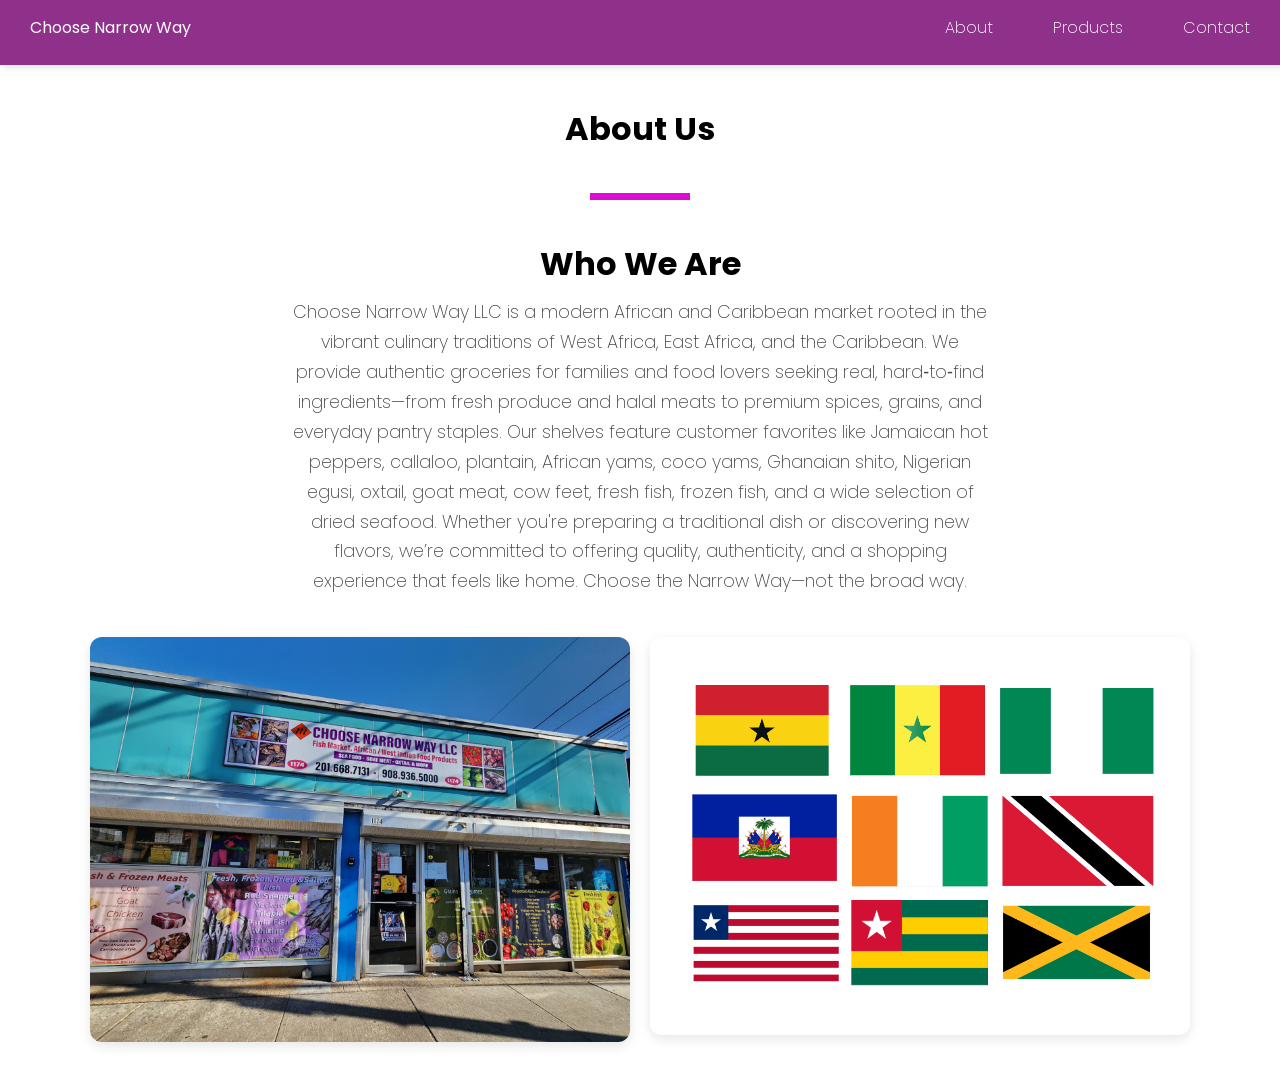
==== about.html @ 3a5a137c "Add files via upload" ====
<!DOCTYPE html>
<html lang="en">
<head>
  <meta charset="UTF-8">
  <meta http-equiv="X-UA-Compatible" content="IE=edge">
  <meta name="viewport" content="width=device-width, initial-scale=1.0">
  <title>Simple Local Cart</title>
  <link rel="preconnect" href="https://fonts.googleapis.com">
  <link rel="preconnect" href="https://fonts.gstatic.com" crossorigin>
  <link href="https://fonts.googleapis.com/css2?family=Poppins:ital,wght@0,100;0,200;0,300;0,400;0,500;0,600;0,700;0,800;0,900;1,100;1,200;1,300;1,400;1,500;1,600;1,700;1,800;1,999&display=swap" rel="stylesheet">
  <link rel="stylesheet" href="styles.css">
</head>
<body>
<nav>
  <ul class="sidenav">
        <li onclick=hideSidenav()><a href="#"><svg xmlns="http://www.w3.org/2000/svg" height="24px" viewBox="0 -960 960 960" width="24px" fill="#e3e3e3"><path d="m256-200-56-56 224-224-224-224 56-56 224 224 224-224 56 56-224 224 224 224-56 56-224-224-224 224Z"/></svg></a></li>
        <li><a href="about.html">About</a></li>
        <li><a href="products.html">Products</a></li>
        <li><a href="contact.html">Contact</a></li>
    </ul>
    <ul>
        <li style="font-weight: bolder;"><a href="index.html">Choose Narrow Way</a></li>
        <li class="hideOnMobile"><a href="about.html">About</a></li>
        <li class="hideOnMobile"><a href="products.html">Products</a></li>
        <li class="hideOnMobile"><a href="contact.html">Contact</a></li>
        <li class="menu-button" onclick=showSidenav()><a href="#"><svg xmlns="http://www.w3.org/2000/svg" height="24px" viewBox="0 -960 960 960" width="24px" fill="#e3e3e3"><path d="M120-240v-80h720v80H120Zm0-200v-80h720v80H120Zm0-200v-80h720v80H120Z"/></svg></a></li>
    </ul> 
</nav>
<div class="aboutTitle">
    <h1>About Us</h1>
</div>
<div class="break"></div>
<section class="about-content">
    <div class="about-text">
        <h2>Who We Are</h2>
        <p>
            Choose Narrow Way LLC is a modern African and Caribbean market rooted in the vibrant culinary traditions of West Africa, East Africa, and the Caribbean. We provide authentic groceries for families and food lovers seeking real, hard‑to‑find ingredients—from fresh produce and halal meats to premium spices, grains, and everyday pantry staples. Our shelves feature customer favorites like Jamaican hot peppers, callaloo, plantain, African yams, coco yams, Ghanaian shito, Nigerian egusi, oxtail, goat meat, cow feet, fresh fish, frozen fish, and a wide selection of dried seafood. Whether you're preparing a traditional dish or discovering new flavors, we’re committed to offering quality, authenticity, and a shopping experience that feels like home. Choose the Narrow Way—not the broad way.
        </p>
    </div>

    <div class="about-images">
        <img src="images/Choose-Narrow-Way-Store.jpeg" alt="African food market">
        <img src="images/Flags.jpg" alt="Flags of Carribbean and African Countries">
    </div>
</section>
</body>
<script src="script.js">
  </script>
</html>
---- styles.css ----
*{
  margin: 0;
  padding: 0;
}
body {
  font-family: "Poppins", sans-serif;
  font-weight: 200;
  font-style: normal;
  min-height: 100vh;
}
nav{
  background-color: #8F308B;
  box-shadow: 3px 3px 5px rgba(0,0,0,0.1);
  padding-top: 15px;
}
nav ul{
  width: 100%;
  list-style: none;
  display: flex;
  justify-content: flex-end;
  align-items: center;
}
nav li{
  height: 50px;
}
nav a{
  height: 100%;
  padding: 0 30px;
  text-decoration: none;
  color: white;
}
nav a:hover{
  color: plum;
}

nav li:first-child{
  margin-right: auto;
}
.sidenav{
  position: fixed;
  top: 0;
  right: 0;
  width: 250px;
  height: 100vh;
  z-index: 999;
  background-color: rgb(143, 48, 139, 0.2);
  backdrop-filter: blur(10px);
  box-shadow: -10px 0 10px rgba(0,0,0,0.1);
  display: none;
  flex-direction: column;
  align-items: flex-start;
  justify-content: flex-start;
  padding-top: 20px;
}
.sidenav li{
  width: 100%;
} 
.sidenav a{
  width: 100%;
}
.home-cover {
    width: 100%;
    height: 400px;
    border-radius: 5px;
    object-fit: cover;

}
.container {
    width: 100%;
    position: relative;
}
.container h1 {
    position: absolute;
    top: 50%;
    left: 50%;
    transform: translate(-50%, -50%);
    color: white;
    font-size: 3rem;
    background-color: rgba(0, 0, 0, 0.5);
    padding: 20px;
}
.container h1:hover {
    color: plum;
}
.grid {
  display: grid;
  grid-template-columns: repeat(auto-fit, minmax(200px, 1fr));
  gap: 20px;
}

.product-card {
  border: 1px solid #ddd;
  padding: 15px;
  border-radius: 8px;
  text-align: center;
}
.product-card:hover{
  transform: translateY(-4px);
  box-shadow: 0 4px 8px rgba(0, 0, 0, 0.12);
}

.product-card img {
  width: 100%;
  border-radius: 6px;
  object-fit: cover;
}
/* HERO */
.hero {
    background: #8F308B;
    color: white;
    text-align: center;
    padding: 60px 20px;
}

.hero h1 {
    font-size: 2.2rem;
    margin-bottom: 10px;
}

/* PRODUCT GRID */
.popular-products {
    padding: 40px 20px;
    max-width: 1200px;
    margin: auto;
}

.popular-products h2 {
    text-align: center;
    margin-bottom: 30px;
}

.product-grid {
    display: grid;
    grid-template-columns: repeat(auto-fit, minmax(240px, 1fr));
    gap: 20px;
}

.product-card {
    background: white;
    border-radius: 8px;
    padding: 15px;
    box-shadow: 0 2px 6px rgba(0,0,0,0.1);
    text-align: center;
}

.product-card img {
    width: 100%;
    height: 180px;
    object-fit: cover;
    border-radius: 6px;
}

/* SEO SECTIONS */
.seo-section {
    background: white;
    padding: 40px 20px;
    margin-top: 20px;
    max-width: 1000px;
    margin-left: auto;
    margin-right: auto;
    border-radius: 8px;
    box-shadow: 0 2px 6px rgba(0,0,0,0.05);
}

.seo-section h2 {
    margin-bottom: 15px;
    color: #333;
}

.seo-section ul {
    padding-left: 20px;
}

.seo-section li {
    margin-bottom: 10px;
}
/*
.add-to-cart {
  margin-top: 10px;
  padding: 8px 12px;
  background: #22c55e;
  color: white;
  border: none;
  border-radius: 6px;
  cursor: pointer;
  transition: background 0.2s ease;
}

.add-to-cart:hover {
  background: #16a34a;
}

.cart-box {
  border: 1px solid #ddd;
  padding: 15px;
  border-radius: 8px;
  margin-top: 10px;
}

/* Cart Icon Styles 
.cart-header {
  display: flex;
  justify-content: flex-end;
  margin-bottom: 20px;
}
*/

/*.cart-icon {
  background: #0f172a;
  color: white;
  border: 1px solid #334155;
  padding: 8px 14px;
  border-radius: 999px;
  cursor: pointer;
  font-size: 1rem;
  display: flex;
  align-items: center;
  gap: 6px;
}
*/
/*
#cartCount {
  background: #22c55e;
  color: #022c22;
  padding: 2px 8px;
  border-radius: 999px;
  font-size: 0.8rem;
  font-weight: bold;
}
*/
.menu-button{
  display: none;
}

/*.checkout-btn {
  margin-top: 10px;
  padding: 8px 12px;
  margin-bottom: 10px;
  margin-left: 10px;
  background: #22c55e;
  color: white;
  border: none;
  border-radius: 6px;
  cursor: pointer;
  transition: background 0.2s ease;
}
.checkout-btn:hover {
  background: #16a34a;
}
  */

@media(max-width: 800px){
  .menu-button{
    display: block;
  }
  .hideOnMobile{
    display: none;
  }
  .container h1 {
    font-size: 2rem;
  }
}
@media(max-width: 400px){
  .sidenav{
    width: 100%;
  }
 
}
@media (min-width: 900px) {
  .grid {
    max-width: 1100px;     /* keeps grid from stretching too wide */
    margin: 0 auto;        /* centers the grid */
    justify-content: center;
  }

  .product-card {
    max-width: 260px;      /* prevents giant cards */
  }

  .product-card img {
    height: 220px;         /* keeps image size consistent */
    object-fit: cover;
  }
}
/* Product controls for product search and filtering */
 .products-controls {
  margin-bottom: 25px;   /* space under search + sort */
  display: flex;
  gap: 10px;
  flex-wrap: wrap;
  justify-content: center;

}
@media (min-width: 900px) {
  .products-controls {
    margin-bottom: 35px;   /* more breathing room on desktop */
  }
}
/*side cart for add to cart functionality

.side-cart {
  position: fixed;
  top: 0;
  right: -350px; 
  width: 300px;
  height: 100%;
  background: #fff;
  box-shadow: -2px 0 10px rgba(0,0,0,0.2);
  transition: right 0.3s ease;
  z-index: 9999;
  display: flex;
  flex-direction: column;
  padding: 15px; 
}

.side-cart.open {
  right: 0;
}

.side-cart-header {
  display: flex;
  justify-content: space-between;
  align-items: center;
}

*/
/*
.close-btn {
  background: none;
  border: none;
  font-size: 24px;
  cursor: pointer;
}

.checkout-btn-side {
  margin-top: auto;
  background: green;
  color: white;
  padding: 12px;
  border: none;
  border-radius: 6px;
  cursor: pointer;
  width: 100%;
  margin-bottom: 20px;
}
.checkout-btn-side:hover {
    background: #16a34a;
}

.cart-row {
  display: flex;
  justify-content: space-between;
  margin-bottom: 12px;
}

#sideCartItems {
  overflow-y: auto;     scrolls if items overflow */


/* About page styles */
.aboutTitle {
  text-align: center;
  margin: 40px 0;
}
  .break {
        width: 100px;
        height: .45em;
        bottom: 0;
        margin-top: 3px;
        background-image: initial;
        background-position-x: initial;
        background-position-y: initial;
        background-size: initial;
        background-repeat: initial;
        background-attachment: initial;
        background-origin: initial;
        background-clip: initial;
        background-color: rgb(219, 12, 212);
        margin: 3px auto 0 auto; /* centers it horizontally */

       }

       /* Main About Section */
.about-content {
    max-width: 1100px;
    margin: 40px auto;
    padding: 0 20px;
    text-align: center;
}

/* Centered Text Block */
.about-text {
    max-width: 700px;
    margin: 0 auto 40px auto;
}

.about-text h2 {
    font-size: 2rem;
    margin-bottom: 10px;
}

.about-text p {
    font-size: 1.1rem;
    line-height: 1.7;
    color: #444;
}

/* Two Side-by-Side Images */
.about-images {
    display: grid;
    grid-template-columns: repeat(auto-fit, minmax(260px, 1fr));
    gap: 20px;
    margin-top: 20px;
}

.about-images img {
    width: 100%;
    border-radius: 12px;
    object-fit: cover;
    box-shadow: 0 4px 12px rgba(0,0,0,0.1);
}

.about-images img:hover {
    transform: translateY(-4px);
    box-shadow: 0 8px 16px rgba(0,0,0,0.15);
}
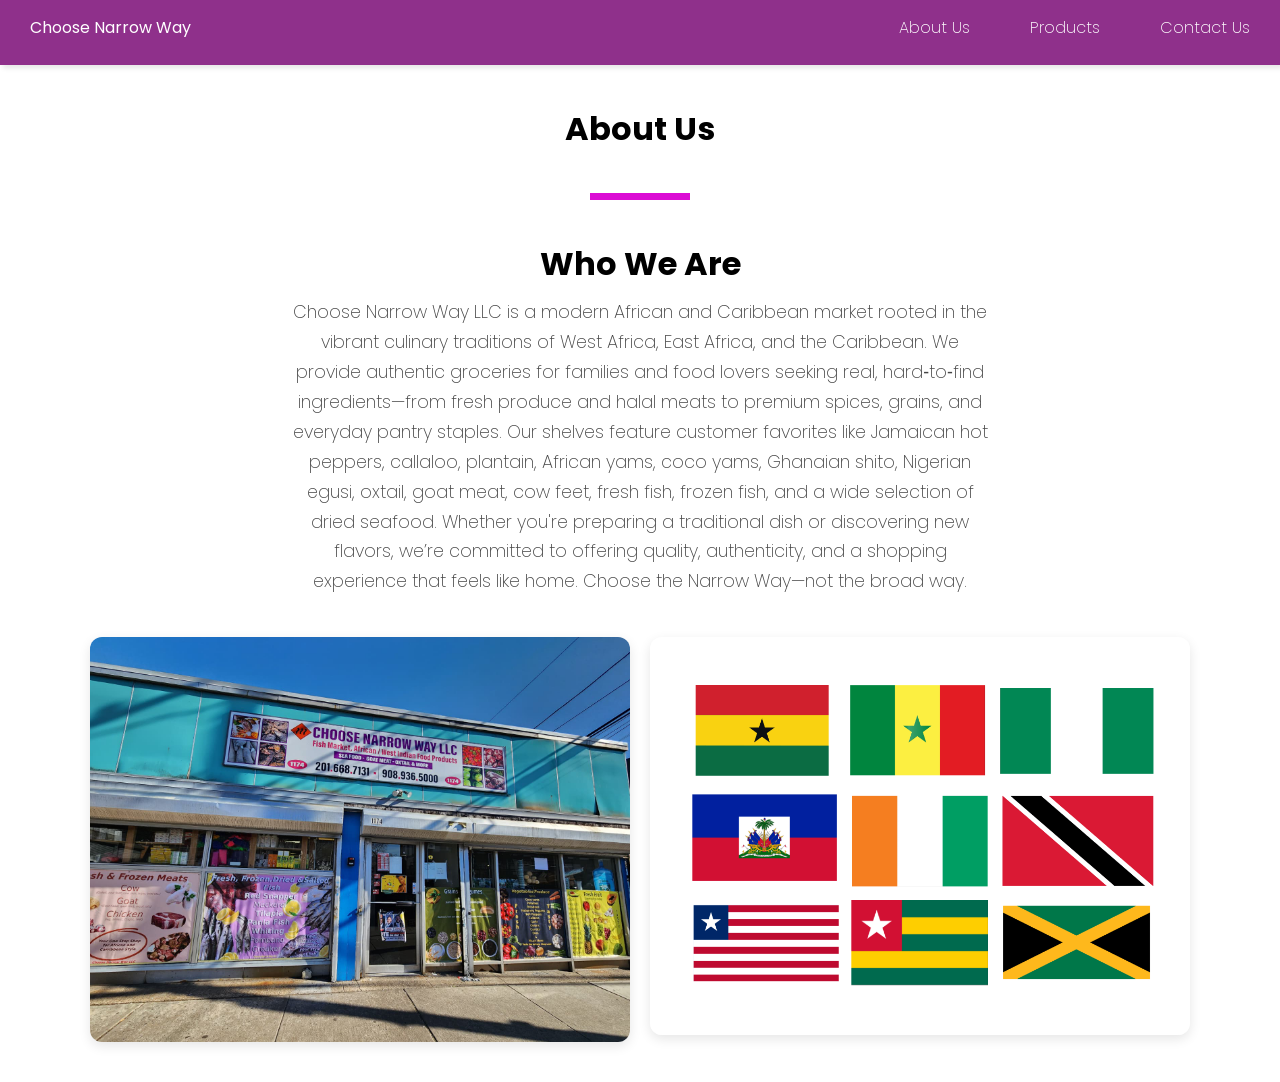
==== commit 387170ae: "Fix navigation links and update content in about.html" ====
--- a/about.html
+++ b/about.html
@@ -14,15 +14,15 @@
 <nav>
   <ul class="sidenav">
         <li onclick=hideSidenav()><a href="#"><svg xmlns="http://www.w3.org/2000/svg" height="24px" viewBox="0 -960 960 960" width="24px" fill="#e3e3e3"><path d="m256-200-56-56 224-224-224-224 56-56 224 224 224-224 56 56-224 224 224 224-56 56-224-224-224 224Z"/></svg></a></li>
-        <li><a href="about.html">About</a></li>
+        <li><a href="index.html">Home</a></li>
         <li><a href="products.html">Products</a></li>
-        <li><a href="contact.html">Contact</a></li>
+        <li><a href="contact.html">Contact Us</a></li>
     </ul>
     <ul>
         <li style="font-weight: bolder;"><a href="index.html">Choose Narrow Way</a></li>
-        <li class="hideOnMobile"><a href="about.html">About</a></li>
+        <li class="hideOnMobile"><a href="about.html">About Us</a></li>
         <li class="hideOnMobile"><a href="products.html">Products</a></li>
-        <li class="hideOnMobile"><a href="contact.html">Contact</a></li>
+        <li class="hideOnMobile"><a href="contact.html">Contact Us</a></li>
         <li class="menu-button" onclick=showSidenav()><a href="#"><svg xmlns="http://www.w3.org/2000/svg" height="24px" viewBox="0 -960 960 960" width="24px" fill="#e3e3e3"><path d="M120-240v-80h720v80H120Zm0-200v-80h720v80H120Zm0-200v-80h720v80H120Z"/></svg></a></li>
     </ul> 
 </nav>
@@ -46,4 +46,4 @@
 </body>
 <script src="script.js">
   </script>
-</html>+</html>
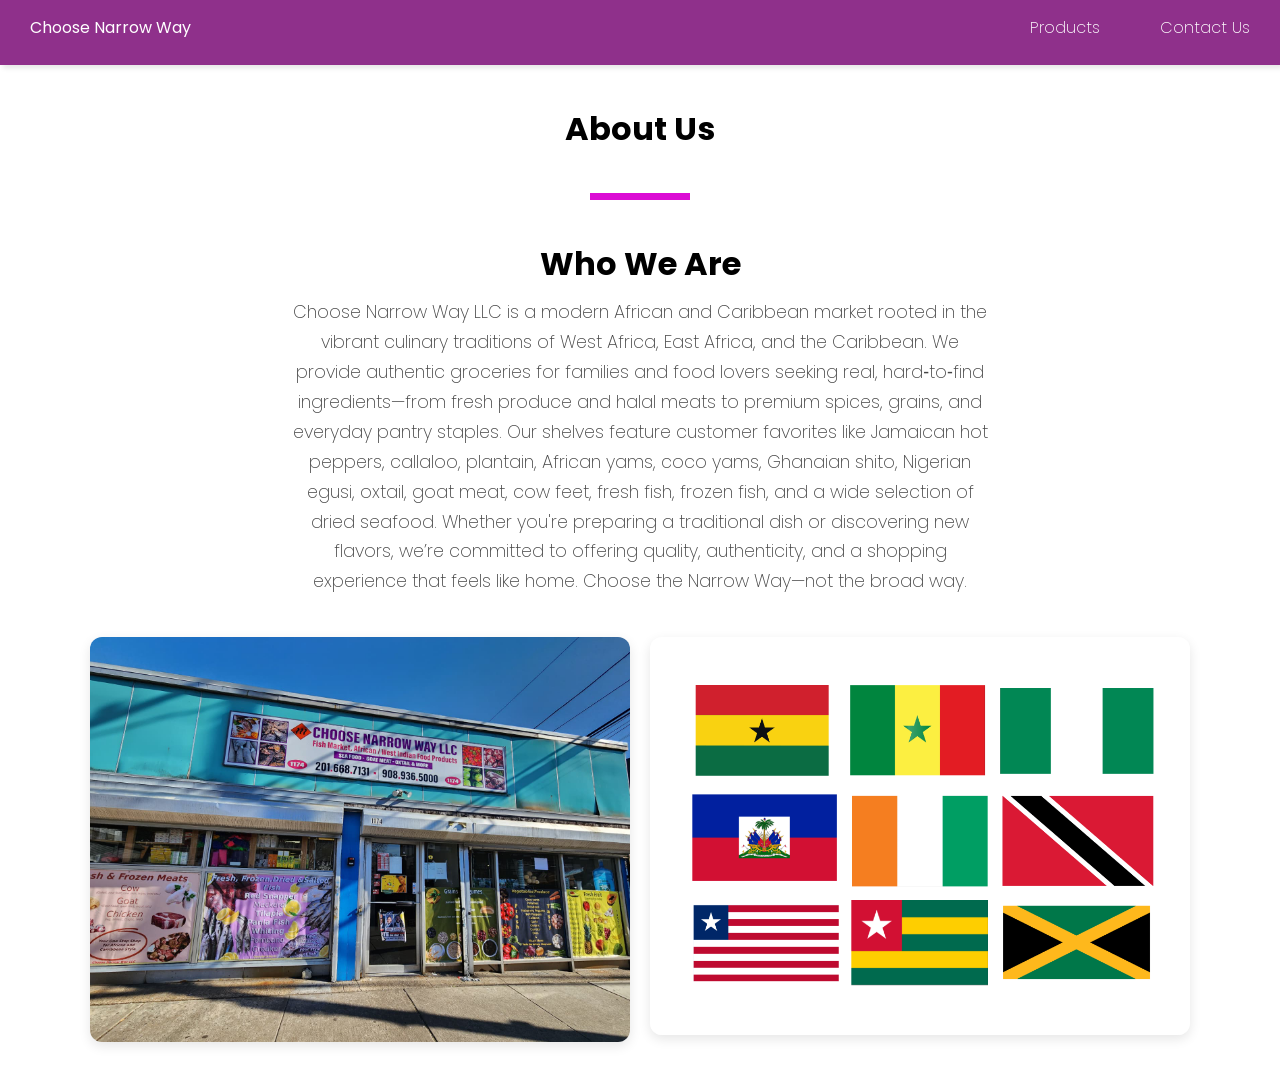
==== commit 73ddac7a: "Update navigation in about.html Removed 'About Us' link from mobile navigation." ====
--- a/about.html
+++ b/about.html
@@ -4,7 +4,7 @@
   <meta charset="UTF-8">
   <meta http-equiv="X-UA-Compatible" content="IE=edge">
   <meta name="viewport" content="width=device-width, initial-scale=1.0">
-  <title>Simple Local Cart</title>
+  <title>About Us</title>
   <link rel="preconnect" href="https://fonts.googleapis.com">
   <link rel="preconnect" href="https://fonts.gstatic.com" crossorigin>
   <link href="https://fonts.googleapis.com/css2?family=Poppins:ital,wght@0,100;0,200;0,300;0,400;0,500;0,600;0,700;0,800;0,900;1,100;1,200;1,300;1,400;1,500;1,600;1,700;1,800;1,999&display=swap" rel="stylesheet">
@@ -20,7 +20,7 @@
     </ul>
     <ul>
         <li style="font-weight: bolder;"><a href="index.html">Choose Narrow Way</a></li>
-        <li class="hideOnMobile"><a href="about.html">About Us</a></li>
+        <!--<li class="hideOnMobile"><a href="about.html">About Us</a></li>-->
         <li class="hideOnMobile"><a href="products.html">Products</a></li>
         <li class="hideOnMobile"><a href="contact.html">Contact Us</a></li>
         <li class="menu-button" onclick=showSidenav()><a href="#"><svg xmlns="http://www.w3.org/2000/svg" height="24px" viewBox="0 -960 960 960" width="24px" fill="#e3e3e3"><path d="M120-240v-80h720v80H120Zm0-200v-80h720v80H120Zm0-200v-80h720v80H120Z"/></svg></a></li>
